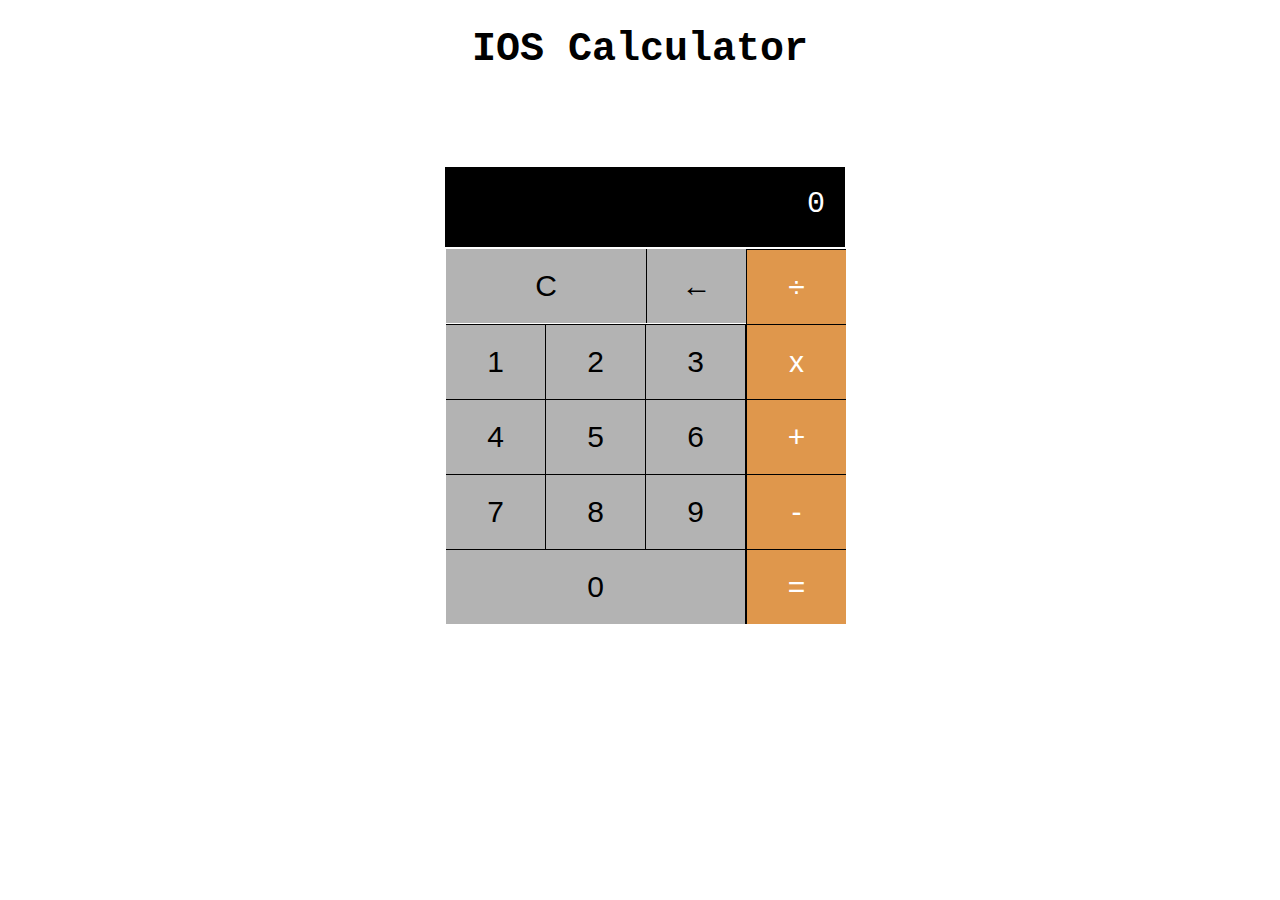
==== Calculator/Calculator.html @ addc38d2 "Add files via upload" ====
<!DOCTYPE html>
<html lang="en">

<head>
    <meta charset="UTF-8">
    <meta http-equiv="X-UA-Compatible" content="IE=edge">
    <meta name="viewport" content="width=device-width, initial-scale=1.0">



    <title>Calculator</title>




    <link rel="stylesheet" href="Calculator.css">





</head>

<body>

    <body>
        <h1>IOS Calculator</h1>
        <p><br><br></p>
        <div class="flex-container column">
            <div id="screen" class="0">0</div>
            <div class="flex-container">
                <div><button id="clear" class="n C">C</button></div>
                <div>
                    <button id="backspace" class="n B">←</button>
                </div>
                <div>
                    <button class="operator D">÷</button>
                </div>
            </div>

            <div class="flex-container">
                <div><button class="n n1 q1">1</button></div>
                <div><button class="n q2">2</button></div>
                <div><button class="n q3">3</button></div>
                <div><button class="operator m">x</button></div>
            </div>
            <div class="flex-container">
                <div><button class="n n1 q4">4</button></div>
                <div><button class="n q5">5</button></div>
                <div><button class="n q6">6</button></div>
                <div><button class="operator p">+</button></div>
            </div>
            <div class="flex-container">
                <div><button class="n q7 n1">7</button></div>
                <div><button class="n q8">8</button></div>
                <div><button class="n q9">9</button></div>
                <div><button class="operator s">-</button></div>
            </div>
            <div class="flex-container">
                <div><button class="zero n">0</button></div>
                <div><button class="operator e">=</button></div>
            </div>
        </div>
    </body>


    <script src="calculator.js"></script>



</body>

</html>
---- Calculator/Calculator.css ----
h1 {
    text-align: center;
}

body {
    font-family: "Courier New", Courier, monospace;
    font-size: 20px;
    font-weight: normal;
}

#screen {
    border: 2px solid;
    width: 360px;
    margin-left: 435px;
    background-color: black;
    color: white;
    padding: 20px;
    font-size: 30px;
    font-weight: normal;
    text-align: right;
    height: 40px;
}

#dialpad {
    color: #d9d9d9;
}

#clear {
    border: none;
    width: 200px;
    padding: 20px;
    margin-left: 438px;
    font-size: 30px;
}

button {
    background-color: #b3b3b3;
}

.n:hover {
    background-color: #d8d9db;
}

.flex-container {
    display: flex;
}

.column {
    flex-direction: column;
    column-gap: 0;
}

#backspace {
    border: none;
    width: 100px;
    padding: 20px;
    border-left: 1px solid;
    font-size: 30px;
}

.operator {
    border: none;
    color: white;
    font-weight: normal;
    width: 100px;
    padding: 20px;
    border-left: 1px solid black;
    font-size: 30px;
    background-color: #df974c;
    border-top: 1px solid black;
}

.operator:hover {
    background-color: #e8b681;
}

.n1 {
    border: none;
    width: 100px;
    padding: 20px;
    margin-left: 438px;
}

.n {
    border: none;
    font-size: 30px;
    border-right: 1px solid;
    border-top: 1px solid;
    width: 100px;
    padding: 20px;
}

.zero {
    border: none;
    margin-left: 438px;
    width: 300px;
    font-size: 30px;
    padding: 20px;
    border-right: 1px solid;
    border-top: 1px solid;
}

.operator:active {
    background-color: #1aff1a;
}

.n:active {
    background-color: #1aff1a;
}
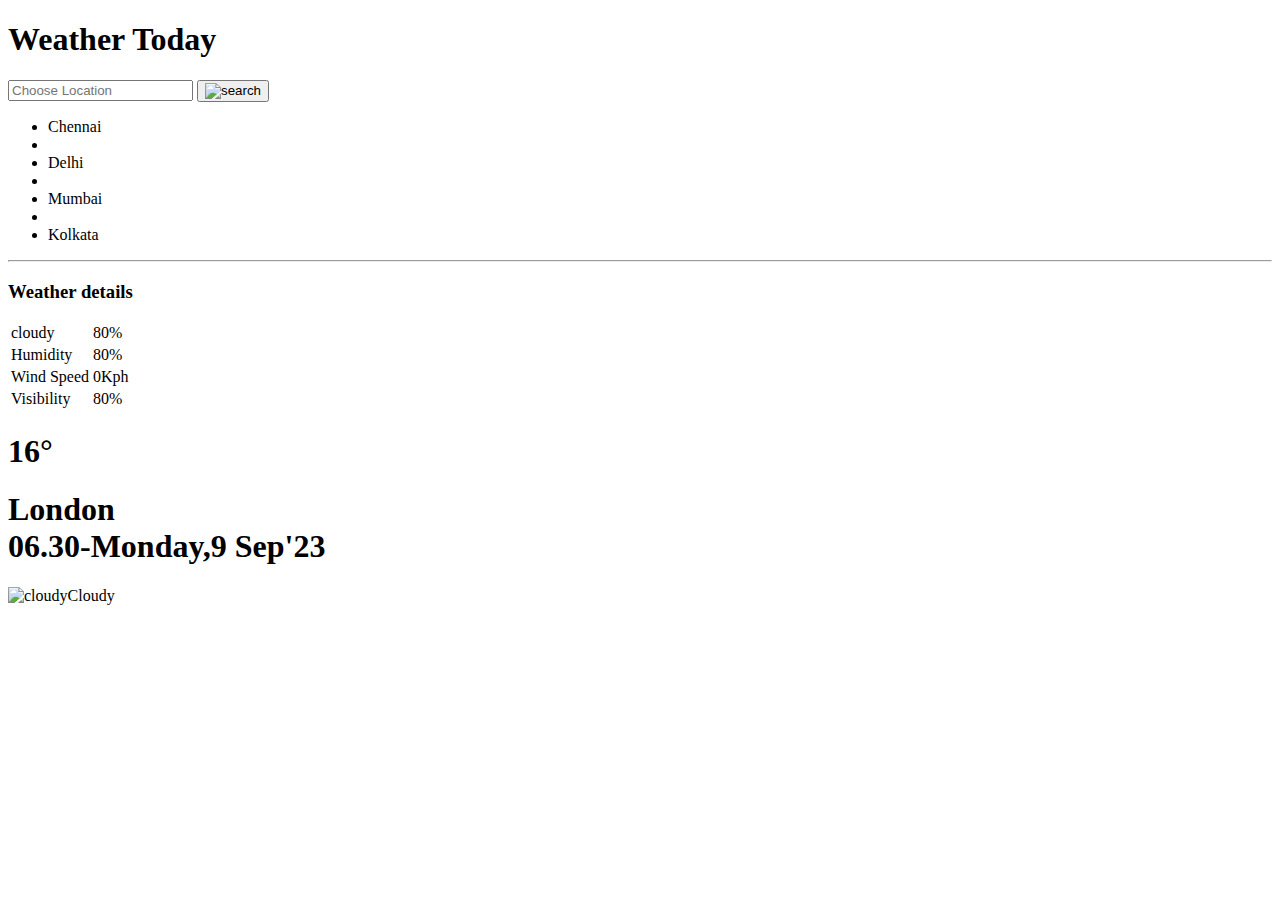
==== commit 760ae2e3: "Update Calculator.html" ====
--- a/Calculator/Calculator.html
+++ b/Calculator/Calculator.html
@@ -1,73 +1,73 @@
 <!DOCTYPE html>
 <html lang="en">
-
 <head>
     <meta charset="UTF-8">
-    <meta http-equiv="X-UA-Compatible" content="IE=edge">
     <meta name="viewport" content="width=device-width, initial-scale=1.0">
+    <link rel="icon"  href="D:\CodingWorkspace\Weather\cloud-solid.svg">
+    <title>WeatherToday</title>
+    <link rel="stylesheet" href="style.css">
+    <script src="script.js"></script>
+</head>
+<body>
+    <div class="my-page">
+        <header class="my-page-header"><h1>Weather Today</h1></header>
+        <div class="my-page-body"></div>
+        <nav class="my-page-sidebar">
+            <div class=" search">
+                <span>
+                    <input type="text" placeholder="Choose Location" class="city-input" id="city-input1">
+                </span>
+                
+                <span >
+                    <button id="s" onclick="searchCity()"><img alt="search"
+                        src="https://img.icons8.com/external-tanah-basah-detailed-outline-tanah-basah/48/null/external-search-user-interface-tanah-basah-detailed-outline-tanah-basah.png" /></button>
+                    
+                </span> 
+            </div>
+            <div class="cities">
+            <ul>
+                <li>Chennai</li>
+                <li> <br></li>
+                <li>Delhi</li>
+                <li><br> </li>
+                <li>Mumbai</li>
+                <li><br> </li>
+                <li>Kolkata</li>
+            </ul></div>
+            <hr>
+            <h3 class="det">Weather details</h3>
+            <table>
+                <tr><td>cloudy</td><td id="cl" class="list">80%</td>
+                    <tr>
+                        <td>Humidity</td>
+                        <td id="hum" class="list">80%</td>
+                    </tr>
+                    <tr>
+                        <td>Wind Speed</td>
+                        <td id="ws" class="list">0Kph</td>
+                    </tr>
+                    <tr>
+                        <td>Visibility</td>
+                        <td id="cl" class="list">80%</td>
+                    </tr>
+                    
+                
+            </table>
+        </nav>
+        <footer class="my-page-footer grid">
+            <div>
+                <h1 class="value" id="temp">16°</h1>
+            </div>
+            <div >
+                <h1 class="city" ><span id="city-name">London</span><br><span class="time" id="t">06.30-Monday,9 Sep'23 </h1>  
+            </div>
+            <div class="cond">
+                <img alt="cloudy" id="icon" src="https://img.icons8.com/color/48/null/partly-cloudy-day--v1.png"/><span class="cr" id="condition">Cloudy</span>
+            </div>
+            
 
-
-
-    <title>Calculator</title>
-
-
-
-
-    <link rel="stylesheet" href="Calculator.css">
-
-
-
-
-
-</head>
-
-<body>
-
-    <body>
-        <h1>IOS Calculator</h1>
-        <p><br><br></p>
-        <div class="flex-container column">
-            <div id="screen" class="0">0</div>
-            <div class="flex-container">
-                <div><button id="clear" class="n C">C</button></div>
-                <div>
-                    <button id="backspace" class="n B">←</button>
-                </div>
-                <div>
-                    <button class="operator D">÷</button>
-                </div>
-            </div>
-
-            <div class="flex-container">
-                <div><button class="n n1 q1">1</button></div>
-                <div><button class="n q2">2</button></div>
-                <div><button class="n q3">3</button></div>
-                <div><button class="operator m">x</button></div>
-            </div>
-            <div class="flex-container">
-                <div><button class="n n1 q4">4</button></div>
-                <div><button class="n q5">5</button></div>
-                <div><button class="n q6">6</button></div>
-                <div><button class="operator p">+</button></div>
-            </div>
-            <div class="flex-container">
-                <div><button class="n q7 n1">7</button></div>
-                <div><button class="n q8">8</button></div>
-                <div><button class="n q9">9</button></div>
-                <div><button class="operator s">-</button></div>
-            </div>
-            <div class="flex-container">
-                <div><button class="zero n">0</button></div>
-                <div><button class="operator e">=</button></div>
-            </div>
-        </div>
-    </body>
-
-
-    <script src="calculator.js"></script>
-
-
-
+            
+        </footer>
+    </div>
 </body>
-
-</html>+</html>
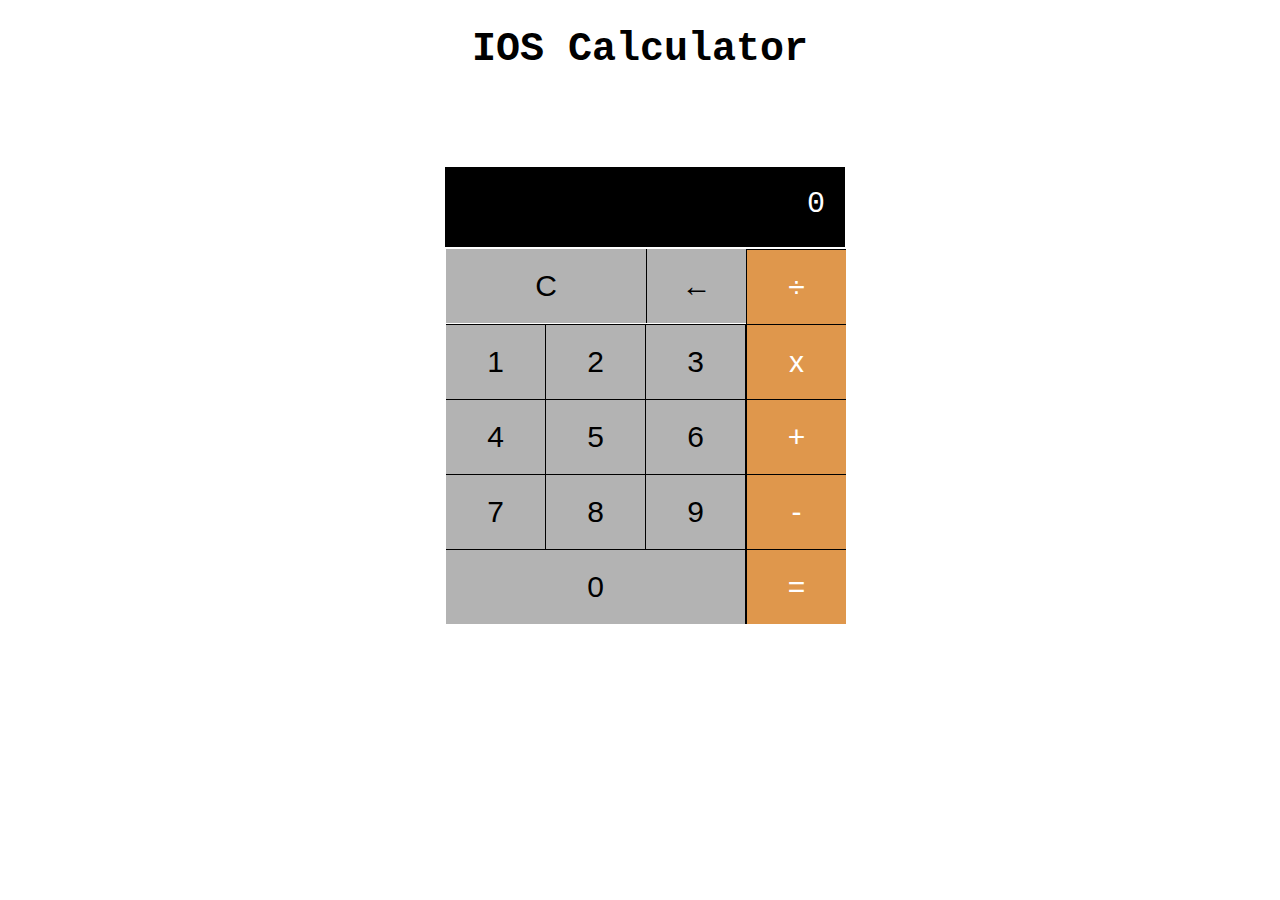
==== commit 1500d307: "Update Calculator.html" ====
--- a/Calculator/Calculator.html
+++ b/Calculator/Calculator.html
@@ -1,73 +1,73 @@
 <!DOCTYPE html>
 <html lang="en">
+
 <head>
     <meta charset="UTF-8">
+    <meta http-equiv="X-UA-Compatible" content="IE=edge">
     <meta name="viewport" content="width=device-width, initial-scale=1.0">
-    <link rel="icon"  href="D:\CodingWorkspace\Weather\cloud-solid.svg">
-    <title>WeatherToday</title>
-    <link rel="stylesheet" href="style.css">
-    <script src="script.js"></script>
+
+
+
+    <title>Calculator</title>
+
+
+
+
+    <link rel="stylesheet" href="Calculator.css">
+
+
+
+
+
 </head>
+
 <body>
-    <div class="my-page">
-        <header class="my-page-header"><h1>Weather Today</h1></header>
-        <div class="my-page-body"></div>
-        <nav class="my-page-sidebar">
-            <div class=" search">
-                <span>
-                    <input type="text" placeholder="Choose Location" class="city-input" id="city-input1">
-                </span>
-                
-                <span >
-                    <button id="s" onclick="searchCity()"><img alt="search"
-                        src="https://img.icons8.com/external-tanah-basah-detailed-outline-tanah-basah/48/null/external-search-user-interface-tanah-basah-detailed-outline-tanah-basah.png" /></button>
-                    
-                </span> 
+
+    <body>
+        <h1>IOS Calculator</h1>
+        <p><br><br></p>
+        <div class="flex-container column">
+            <div id="screen" class="0">0</div>
+            <div class="flex-container">
+                <div><button id="clear" class="n C">C</button></div>
+                <div>
+                    <button id="backspace" class="n B">←</button>
+                </div>
+                <div>
+                    <button class="operator D">÷</button>
+                </div>
             </div>
-            <div class="cities">
-            <ul>
-                <li>Chennai</li>
-                <li> <br></li>
-                <li>Delhi</li>
-                <li><br> </li>
-                <li>Mumbai</li>
-                <li><br> </li>
-                <li>Kolkata</li>
-            </ul></div>
-            <hr>
-            <h3 class="det">Weather details</h3>
-            <table>
-                <tr><td>cloudy</td><td id="cl" class="list">80%</td>
-                    <tr>
-                        <td>Humidity</td>
-                        <td id="hum" class="list">80%</td>
-                    </tr>
-                    <tr>
-                        <td>Wind Speed</td>
-                        <td id="ws" class="list">0Kph</td>
-                    </tr>
-                    <tr>
-                        <td>Visibility</td>
-                        <td id="cl" class="list">80%</td>
-                    </tr>
-                    
-                
-            </table>
-        </nav>
-        <footer class="my-page-footer grid">
-            <div>
-                <h1 class="value" id="temp">16°</h1>
+
+            <div class="flex-container">
+                <div><button class="n n1 q1">1</button></div>
+                <div><button class="n q2">2</button></div>
+                <div><button class="n q3">3</button></div>
+                <div><button class="operator m">x</button></div>
             </div>
-            <div >
-                <h1 class="city" ><span id="city-name">London</span><br><span class="time" id="t">06.30-Monday,9 Sep'23 </h1>  
+            <div class="flex-container">
+                <div><button class="n n1 q4">4</button></div>
+                <div><button class="n q5">5</button></div>
+                <div><button class="n q6">6</button></div>
+                <div><button class="operator p">+</button></div>
             </div>
-            <div class="cond">
-                <img alt="cloudy" id="icon" src="https://img.icons8.com/color/48/null/partly-cloudy-day--v1.png"/><span class="cr" id="condition">Cloudy</span>
+            <div class="flex-container">
+                <div><button class="n q7 n1">7</button></div>
+                <div><button class="n q8">8</button></div>
+                <div><button class="n q9">9</button></div>
+                <div><button class="operator s">-</button></div>
             </div>
-            
+            <div class="flex-container">
+                <div><button class="zero n">0</button></div>
+                <div><button class="operator e">=</button></div>
+            </div>
+        </div>
+    </body>
 
-            
-        </footer>
-    </div>
+
+    <script src="calculator.js"></script>
+
+
+
 </body>
+
 </html>
--- a/Calculator/Calculator.css
+++ b/Calculator/Calculator.css
@@ -0,0 +1,109 @@
+h1 {
+    text-align: center;
+}
+
+body {
+    font-family: "Courier New", Courier, monospace;
+    font-size: 20px;
+    font-weight: normal;
+}
+
+#screen {
+    border: 2px solid;
+    width: 360px;
+    margin-left: 435px;
+    background-color: black;
+    color: white;
+    padding: 20px;
+    font-size: 30px;
+    font-weight: normal;
+    text-align: right;
+    height: 40px;
+}
+
+#dialpad {
+    color: #d9d9d9;
+}
+
+#clear {
+    border: none;
+    width: 200px;
+    padding: 20px;
+    margin-left: 438px;
+    font-size: 30px;
+}
+
+button {
+    background-color: #b3b3b3;
+}
+
+.n:hover {
+    background-color: #d8d9db;
+}
+
+.flex-container {
+    display: flex;
+}
+
+.column {
+    flex-direction: column;
+    column-gap: 0;
+}
+
+#backspace {
+    border: none;
+    width: 100px;
+    padding: 20px;
+    border-left: 1px solid;
+    font-size: 30px;
+}
+
+.operator {
+    border: none;
+    color: white;
+    font-weight: normal;
+    width: 100px;
+    padding: 20px;
+    border-left: 1px solid black;
+    font-size: 30px;
+    background-color: #df974c;
+    border-top: 1px solid black;
+}
+
+.operator:hover {
+    background-color: #e8b681;
+}
+
+.n1 {
+    border: none;
+    width: 100px;
+    padding: 20px;
+    margin-left: 438px;
+}
+
+.n {
+    border: none;
+    font-size: 30px;
+    border-right: 1px solid;
+    border-top: 1px solid;
+    width: 100px;
+    padding: 20px;
+}
+
+.zero {
+    border: none;
+    margin-left: 438px;
+    width: 300px;
+    font-size: 30px;
+    padding: 20px;
+    border-right: 1px solid;
+    border-top: 1px solid;
+}
+
+.operator:active {
+    background-color: #1aff1a;
+}
+
+.n:active {
+    background-color: #1aff1a;
+}
